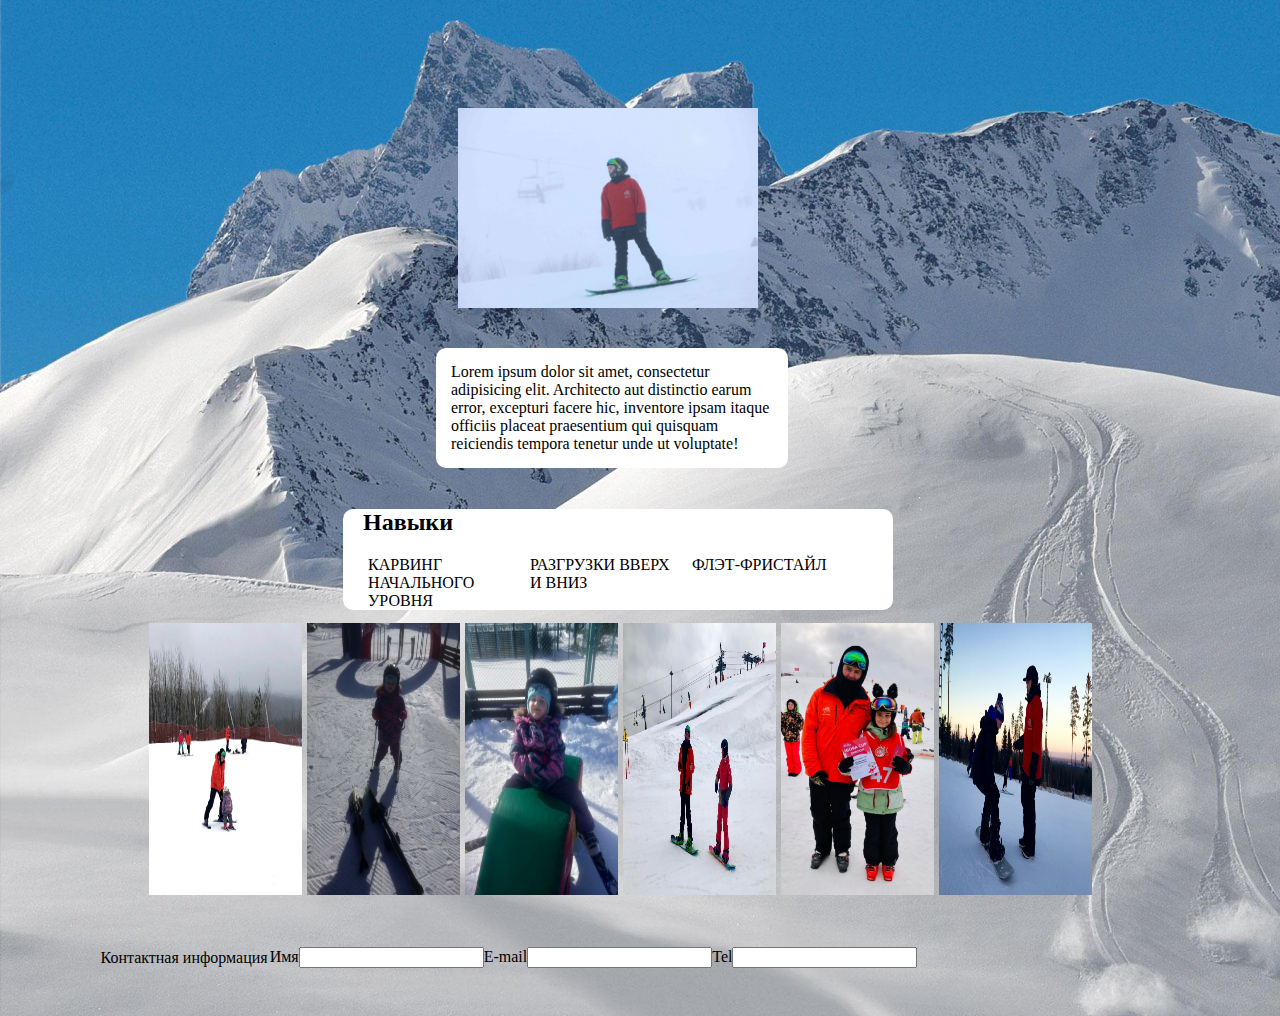
==== практика/index.html @ b890d50d "cheanges" ====
<!DOCTYPE html>
<html lang="en">
<head>
    <meta charset="UTF-8">
    <meta name="keywords" content="Мой сайт">
    <meta name="description" content="Этот сайт помогает людям">
    <link rel="stylesheet" href="style.css">
    <title>My Work</title>
</head>
<body>

    <div class="container1">
        <div class="img1">
            <img src="img/myFoto.jpg"alt="мое фото на СБ">
        </div>
    </div>
        <p class="text1">Lorem ipsum dolor sit amet, consectetur adipisicing elit.
        Architecto aut distinctio earum error, excepturi facere hic,
        inventore ipsam itaque officiis placeat praesentium
        qui quisquam reiciendis tempora tenetur unde ut voluptate!
    </p>
<section class="skills">
  <h2>Навыки</h2>
    <p>Карвинг начального уровня</p>
    <p>Разгрузки вверх и вниз</p>
    <p>Флэт-фристайл</p>
</section>
    <section class="imgs">
        <img src="img\foto1.jpg" alt="фото">
        <img src="img\foto2.jpg" alt="фото">
        <img src="img\foto3.jpg" alt="фото">
        <img src="img\foto4.jpg" alt="фото">
        <img src="img\foto5.jpg" alt="фото">
        <img src="img\foto6.jpg" alt="фото">
    </section>

    <section class="info">
        <legend>Контактная информация</legend>
        <label class="name">Имя<input type="text" required></label>
        <label class="eMail">E-mail<input type="email" required></label>
        <label class="Tel">Tel<input type="tel" required></label>
    </section>


<script src="script.js"></script>
</body>
</html>
---- практика/style.css ----
body {
    width: 1000px;
    height: 1000px;
    background-image: url("img/foto7.jpg");
}
img {
    margin: 100px;
    width: 300px;
    height:auto;
}
.container1 {
    display: flex;
    justify-content:space-around;
    width: auto;
    flex-wrap: wrap;
}
.img1 {
    width: 300px;
    height: 200px;
    border-radius: 10px;

}
.text1 {
    margin: 140px 220px 41px 428px;
    background-color: white;
    border-radius: 10px;
    padding: 15px;
}
.skills {
    width: 510px;
    margin: 9px 32px 13px 335px;
    padding: 0 20px;
    background-color: white;
    border-radius: 10px;

}
.skills p {
    display: inline-block;
    vertical-align: top;
    width: 30%;
    margin: 0 0 0 5px;
    text-transform: uppercase;
}
.imgs {
    width: 510px;
    margin: 9px 32px 13px 335px;
    padding: 0 20px;
    display: flex;
    justify-content: center;
}
.imgs img {
    width: 30%;
    margin: 0 0 0 5px;
}

.info {
 width: auto;
    height: 10%;
    display: flex;
    justify-content: center;
    align-items:center;
}
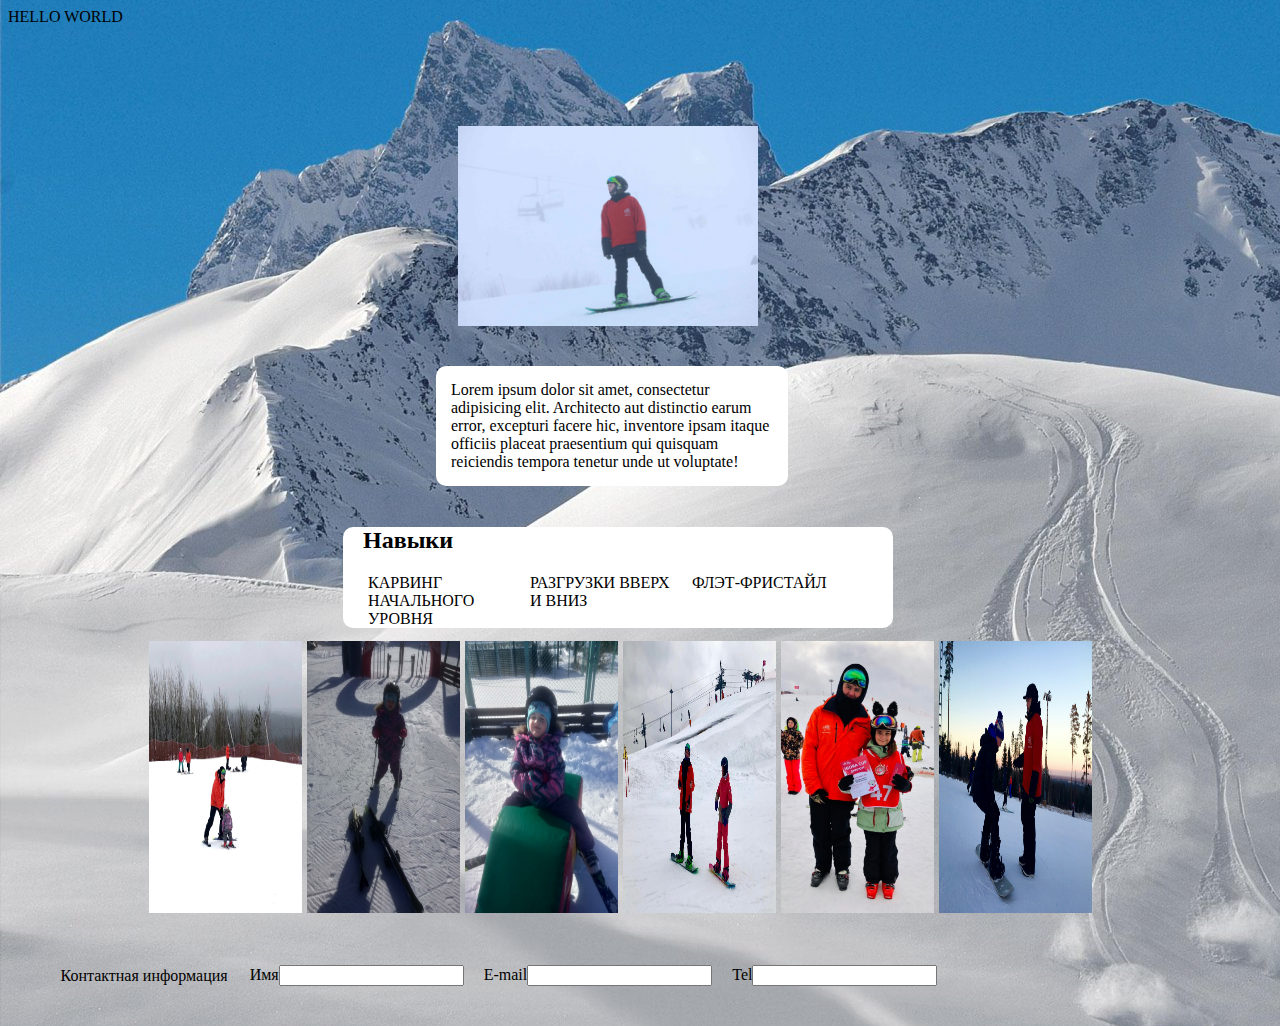
==== commit 23bda017: "sex" ====
--- a/практика/index.html
+++ b/практика/index.html
@@ -8,6 +8,10 @@
     <title>My Work</title>
 </head>
 <body>
+
+
+HELLO WORLD
+
 
     <div class="container1">
         <div class="img1">
@@ -25,6 +29,7 @@
     <p>Разгрузки вверх и вниз</p>
     <p>Флэт-фристайл</p>
 </section>
+
     <section class="imgs">
         <img src="img\foto1.jpg" alt="фото">
         <img src="img\foto2.jpg" alt="фото">
@@ -38,7 +43,7 @@
         <legend>Контактная информация</legend>
         <label class="name">Имя<input type="text" required></label>
         <label class="eMail">E-mail<input type="email" required></label>
-        <label class="Tel">Tel<input type="tel" required></label>
+        <label class="tel">Tel<input type="tel" required></label>
     </section>
 
 
--- a/практика/style.css
+++ b/практика/style.css
@@ -59,5 +59,12 @@
     display: flex;
     justify-content: center;
     align-items:center;
+
+}
+.name  {
+    padding: 20px;
+}
+.tel {
+    padding: 20px;
 }
 
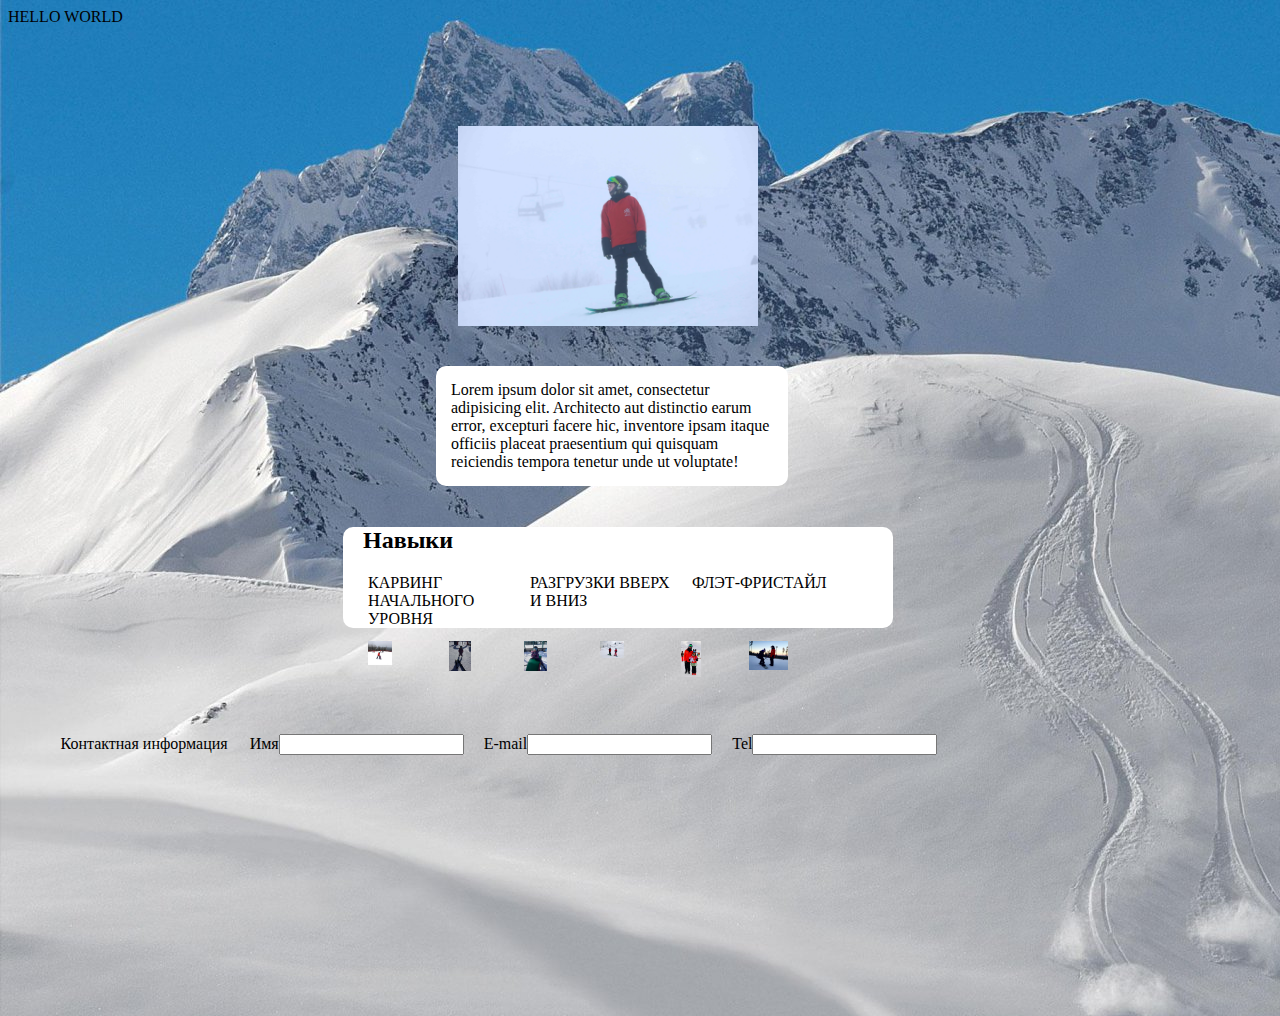
==== commit 97a7fe46: "test1" ====
--- a/практика/index.html
+++ b/практика/index.html
@@ -29,16 +29,16 @@
     <p>Разгрузки вверх и вниз</p>
     <p>Флэт-фристайл</p>
 </section>
-
-    <section class="imgs">
-        <img src="img\foto1.jpg" alt="фото">
-        <img src="img\foto2.jpg" alt="фото">
-        <img src="img\foto3.jpg" alt="фото">
-        <img src="img\foto4.jpg" alt="фото">
-        <img src="img\foto5.jpg" alt="фото">
-        <img src="img\foto6.jpg" alt="фото">
-    </section>
-
+<div class="section_gallery">
+    <div class="imgs">
+        <div class="gallery_item"><img src="img\foto1.jpg" alt="фото"></div>
+        <div class="gallery_item"><img src="img\foto2.jpg" alt="фото"></div>
+        <div class="gallery_item"><img src="img\foto3.jpg" alt="фото"></div>
+        <div class="gallery_item"><img src="img\foto4.jpg" alt="фото"></div>
+        <div class="gallery_item"><img src="img\foto5.jpg" alt="фото"></div>
+        <div class="gallery_item"><img src="img\foto6.jpg" alt="фото"></div>
+    </div>
+</div>
     <section class="info">
         <legend>Контактная информация</legend>
         <label class="name">Имя<input type="text" required></label>
--- a/практика/style.css
+++ b/практика/style.css
@@ -48,6 +48,7 @@
     display: flex;
     justify-content: center;
 }
+
 .imgs img {
     width: 30%;
     margin: 0 0 0 5px;
@@ -58,7 +59,7 @@
     height: 10%;
     display: flex;
     justify-content: center;
-    align-items:center;
+    align-items: center;
 
 }
 .name  {
